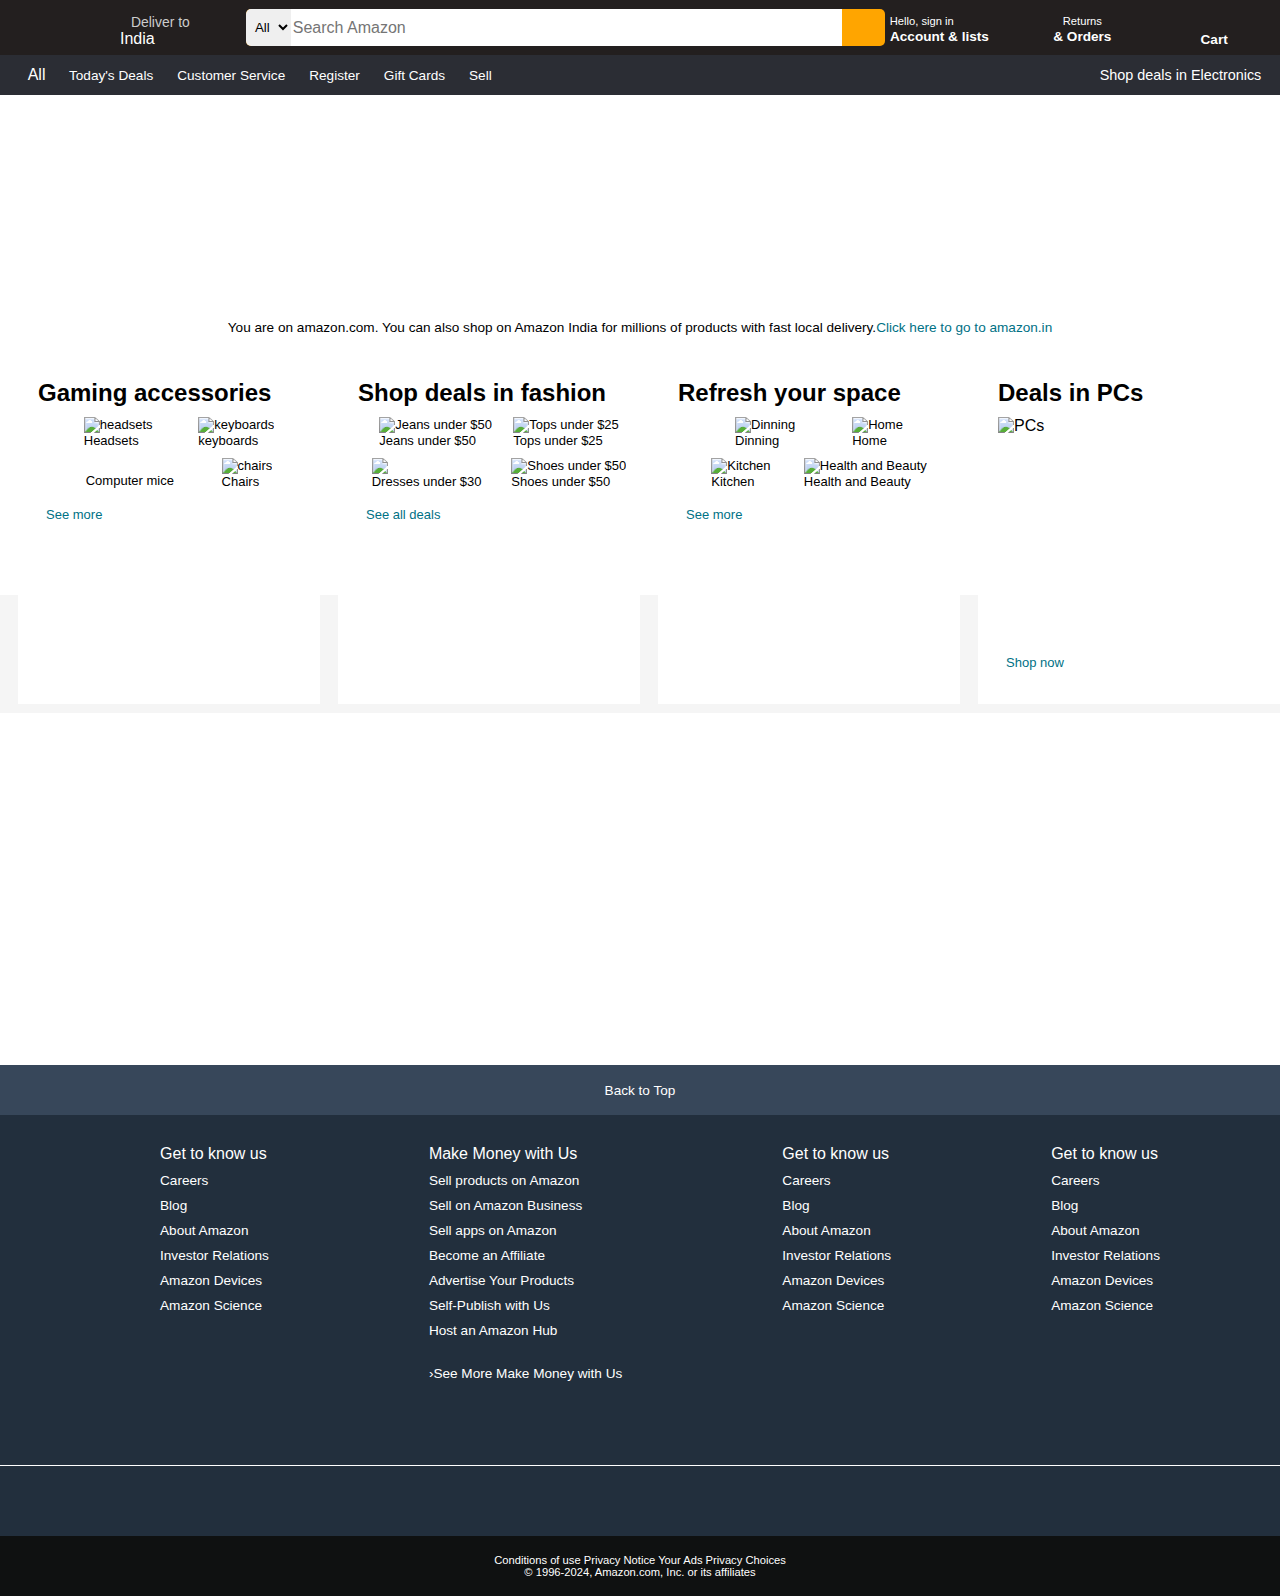
==== AmazonClone/index.html @ ff11e713 "Add files via upload" ====
<!DOCTYPE html>
<html lang="en">
<head>
    <meta charset="UTF-8">
    <meta name="viewport" content="width=device-width, initial-scale=1.0">
    <title>Amazon.com. Spend less. Smile more</title>
    <link rel="stylesheet" href="https://cdnjs.cloudflare.com/ajax/libs/font-awesome/6.5.2/css/all.min.css" integrity="sha512-SnH5WK+bZxgPHs44uWIX+LLJAJ9/2PkPKZ5QiAj6Ta86w+fsb2TkcmfRyVX3pBnMFcV7oQPJkl9QevSCWr3W6A==" crossorigin="anonymous" referrerpolicy="no-referrer" />
    <link rel="stylesheet" href="style.css">
    <link rel="icon" href="Amazon-Logo.png">
</head>
<body>
    <header>
    <div class="navbar">
        <div class="nav-logo border">
            <div class="logo">
            </div>
        </div>
        <div class="nav-add border">
            <p id="d">Deliver to</p>
        <div class="add-icon">
            <i class="fa-solid fa-location-dot"></i>
            <p id="ad">India</p>
        </div>
        </div>
        <div class="nav-search">
            <select>
                <option>All</option>
                <option>Arts & Crafts</option>
            </select>
            <input placeholder="Search Amazon">
            <div class="search-icon">
                <i class="fa-solid fa-magnifying-glass"></i> 
            </div>
        </div>
        <div class="nav-signin border">
            <pre><p><span> Hello, sign in</span></p><p class="nav-second"> Account & lists</p></pre>
        </div>
        <div class="nav-return border">
            <p><span>Returns</span></p>
            <p class="nav-second">& Orders</p>  
        </div>
<div class="nav-cart border">
    <i style="font-size:xx-large;" class="fa-solid fa-cart-shopping"></i><p> Cart</p>
</div>    
</div>
<div class="panel">
    <div class="panel-all border1">
<i class="fa-solid fa-bars"></i> All
    </div>
    <div class="panel-classes">
        <a href="#" class="border1">Today's Deals</a>
        <a href="h1.html"class="border1">Customer Service</a>
        <a href="#"class="border1">Register</a>
        <a href="#" class="border1">Gift Cards</a>
        <a href="#" class="border1">Sell</a> 
    </div>
    <div class="panel-deals border1">
        Shop deals in Electronics
    </div>
</div>
    </header>
    <div class="hero-section">
        <div class="hero-message">
            <p>You are on amazon.com. You can also shop on Amazon India for millions of products with fast local delivery. <a>Click here to go to amazon.in</a></p>
        </div>
        <div class="shop-section">
            <div class="box1 box">
                <h2>Gaming accessories</h2>
                <div class="Gaming">
                    <div>
                    <img src="headsets.jpg" alt="headsets"><br>
                Headsets</div>
                <div class="Key">
                    <img src="keyboards.jpg" alt="keyboards"><br>
                    keyboards
                </div>
                </div>
                <div class="Gaming">
                <div class="Mouse">
                    <img src="Computer mice.jpg" alt=""><br>
                    Computer mice
                </div>
                <div class="chairs">
                    <img src="chairs.jpg" alt="chairs">
                    <br>Chairs
                </div>
            </div>
            <br>
            <p>See more</p>
            </div>
            <div class="box2 box">
                <h2>Shop deals in fashion</h2>
                <div class="Gaming">
                    <div>
                    <img src="jeans under$50.jpg" alt="Jeans under $50"><br>
                Jeans under $50</div>
                <div>
                    <img src="Tops under $25.jpg" alt="Tops under $25"><br>
                    Tops under $25
                </div>
                </div>
                <div class="Gaming">
                <div>
                    <a href="dresses.html"><img src="dresses under $30.jpg" alt="Dresses under $30"></a><br>
                    Dresses under $30
                </div>
                <div>
                    <img src="Shoes under $50.jpg" alt="Shoes under $50">
                    <br>Shoes under $50
                </div>
            </div>
            <br>
            <p>See all deals</p>
            </div>
            <div class="box3 box">
                <h2>Refresh your space</h2>
                <div class="Gaming">
                    <div>
                    <img src="Dinning.jpg" alt="Dinning"><br>
                    Dinning</div>
                <div>
                    <img src="Home.jpg" alt="Home"><br>
                    Home
                </div>
                </div>
                <div class="Gaming">
                <div>
                    <img src="Kitchen.jpg" alt="Kitchen"></a><br>
                    Kitchen
                </div>
                <div>
                    <img src="Health and Beauty.jpg" alt="Health and Beauty">
                    <br>Health and Beauty
                </div>
            </div>
            <br>
            <p>See more</p>
            </div>
            <div class="box4 box">
                <h2>Deals in PCs</h2>
                <img src="pcs.jpg" alt="PCs">
                <br>
                <p>Shop now</p>
            </div>  
        </div>
    </div>
    <div class="shopSection">
        <br>
        <br>
        <br><br><br><br>
        <div class="scroll">
            <div><img src="shoes.jpg" alt=""></div>
            <div><img src="shirts.jpg" alt=""></div>
            <div><img src="t.jpg" alt=""></div>
            <div><img src="tops.jpg" alt=""></div>
            <div><img src="inner.jpg" alt=""></div>
            <div><img src="inner2.jpg" alt=""></div>
            <div><img src="slippers.jpg" alt=""></div>
            <div><img src="shorts.jpg" alt=""></div>
            <div><img src="dresses.jpg" alt=""></div>
        </div>
    </div>
    <footer>
        <div class="foot-panel">
            Back to Top
        </div>
        <div class="foot-panel1">
            <ul>
                <p>Get to know us</p>
                <a href="">Careers</a>
                <a href="">Blog</a>
                <a href="">About Amazon</a>
                <a href="">Investor Relations
                </a>
                <a href="">Amazon Devices
                </a>
                <a href="">Amazon Science
                </a>
            </ul>
            <ul>
                <p>Make Money with Us</p>
                <a href="">Sell products on Amazon
                </a>
                <a href="">Sell on Amazon Business
                </a>
                <a href="">Sell apps on Amazon
                </a>
                <a href="">Become an Affiliate
                </a>
                <a href="">Advertise Your Products
                </a>
                <a href="">Self-Publish with Us
                </a>
                <a href="">Host an Amazon Hub</a>
                <br>
                <a href="">›See More Make Money with Us</a>
            </ul>
            <ul>
                <p>Get to know us</p>
                <a href="">Careers</a>
                <a href="">Blog</a>
                <a href="">About Amazon</a>
                <a href="">Investor Relations
                </a>
                <a href="">Amazon Devices
                </a>
                <a href="">Amazon Science
                </a>
            </ul>
            <ul>
                <p>Get to know us</p>
                <a href="">Careers</a>
                <a href="">Blog</a>
                <a href="">About Amazon</a>
                <a href="">Investor Relations
                </a>
                <a href="">Amazon Devices
                </a>
                <a href="">Amazon Science
                </a>
            </ul>
        </div>
        <div class="foot-panel3">
            <div class="logo"></div>
        </div>
        <div class="foot">
            <div class="pages">
                <a href="">Conditions of use</a>
                <a href="">Privacy Notice</a>
                <a href="">Your Ads Privacy Choices</a>
                <br>
                © 1996-2024, Amazon.com, Inc. or its affiliates
            </div>
        </div>
    </footer>
</body>
</html>
---- AmazonClone/style.css ----
*{
    margin: 0;
    font-family: Arial;
    border: border-box;
}

a{
    text-decoration: none;
    color: white;
}
.navbar{
    height: 55px;
    background-color: #231f1f;
    color: white;
    display: flex;
    align-items: center;
    justify-content: space-evenly;
}

.border{
    height: 45px;
    width: 110px;
    border: 2px solid transparent;
}

.border:hover{
    border: 1.5px solid white;
}

.logo{
    background-image: url("amazon-dark-logo-png-transparent.png");
    height: 45px;
    width: 110px;
    background-size: 130%;
    background-position: center;
    background-repeat: no-repeat;
}

.nav-add{
    width: 10%;
}
#d{
    color: #cccccc;
    font-size: 0.87rem;
    margin-top: 9px;
    margin-left: 15px;
}

#ad{
    font-size: 1rem;
    margin-left: 4px;
}

.add-icon{
    display: flex;
}

.nav-search{
    display: flex;
    background-color: orange;
    border-radius: 5px;
    width: 50%;
    outline: none;
    transition: border-color 0.3s;
}

.nav-search:focus-within{
border: 2.25px solid orange;
}

select{
    width: 45px;
    border-top-left-radius: 5px;
    border-bottom-left-radius:5px;
   border: none;
   text-align: center;
}

input{
    width:90%;
    height: 35px;
    font-size: 1rem;
    border: none;
    outline: none;
}

.search-icon{
display:flex;
align-items: center;
justify-content: center;
width: 45px;
border-top-right-radius: 5px;
border-bottom-right-radius:5px;
border: none;
color: #231f1f;
}

span{
    font-size: 0.7rem;
}

.nav-second{
    font-size: 0.85rem;
    font-weight: 700;
}

.nav-return{
    display: flex;
    justify-content: center;
    align-items: center;
    flex-direction: column;
    width: 10%;
}

.nav-signin{
    display: flex;
    justify-content: center;
    flex-direction: column;
    width: 10%;
}

.nav-cart{
    display: flex;
    align-items: center;
    justify-content: center;
    font-weight: 700;
    font-size: 0.85rem;
    width: 10%;
}
.nav-cart p{
     margin-bottom: 3px;
     align-self: self-end;
}

.panel{
    height:40px;
    background-color: rgb(43, 45, 52);
    display: flex;
    color: white;
    align-items: center;
    justify-content: space-evenly;
}

.panel-all{
    display: flex;
    align-items: center;
    justify-content: space-around;
    height: 36px;
    width: 50px;
}

.panel-classes a{
    display: inline;
    align-items: center;
    display: flex;
    justify-content: center;
    padding-left: 10px;
    padding-right: 10px;
}

.panel-classes{
    align-items: center;
    width: 80%;
    height: 36px;
    display: flex;
    font-size: 0.85rem;
}
.panel-deals{
  width: 15%;
  font-size: 0.9rem;
  display: flex;
  align-items: center;
  justify-content:center;
}

.border1{
    height: 36px;
    border: 2px solid transparent;
}

.border1:hover{
    border: 1.5px solid white;
}

.hero-section{
    background-image: url("main.jpg");
    height: 500px;
}

.hero-message {
    height: 52%;
    align-content: flex-end;
}
.hero-message p{
    background-color: white;
    height: 35px;
    display: flex;
    align-items: center;
    justify-content: center;
    font-size: 0.85rem;
    margin-bottom: 10px;
}

.hero-message a {
    color: #007185;
}

.shop-section {
    margin-top: 12px;
    display: flex;
}
.shop-section p{
    font-size: small;
    font-family: Arial, Helvetica, sans-serif;
    font-weight: normal;
    color: #007185;
    padding-left: 8px;
}
.box{
    display: flex;
    height: 325px;
    background-color: white;
    margin-left: 18px;
    padding-top: 12px;
    padding-left: 20px;
    flex-direction: column;
}
.box1{
    width: 25%;
}
.Gaming {
    padding-top: 10px;
    font-size: small;
    font-family: Arial, Helvetica, sans-serif;
    font-weight: normal;
    display: flex;
    justify-content: space-evenly;
}

img {
    width: 150px
}

.box2{
    width: 25%;
}

.box3{
    width: 25%;
}

.box4{
    width: 25%;
}
.box4 img{
    padding-top: 10px;
    width: 95%;
    height: 220px;
}

.shopSection{
    height: 470PX;
    background-color: whitesmoke;
}

.scroll {
    display: flex;
    justify-content: center;
    align-items: center;
}

.foot-panel {
    background-color: #37475a;
    text-align: center;
    color: white;
    height: 50px;
    display: flex;
    align-items: center;
    justify-content: center;
    font-size: 0.85rem;
}

.foot-panel1 {
    background-color: #222f3d;
    height: 350px;
    display: flex;
    justify-content: space-evenly;
}

.foot-panel1 p{
    margin-top: 30px;
    color: white;
}
ul a{
    display: block;
    font-size: 0.85rem;
    margin-top: 10px;
}

.scroll {
    margin-top: 10px;
    height: 400px;
    background-color: white;
}

.foot-panel3 {
    height: 70px;
    background-color: #222f3d;
    color: white;
    display: flex;
    justify-content: center;
    align-items: center;
    border-top: 0.1px solid white;
}

.foot {
    background-color: #0f1111;
    color: white;
    height: 60px;
    text-align: center;
    display: flex;
    justify-content: center;
    align-items: center;
}

.pages {
    font-size: 0.7rem;
}
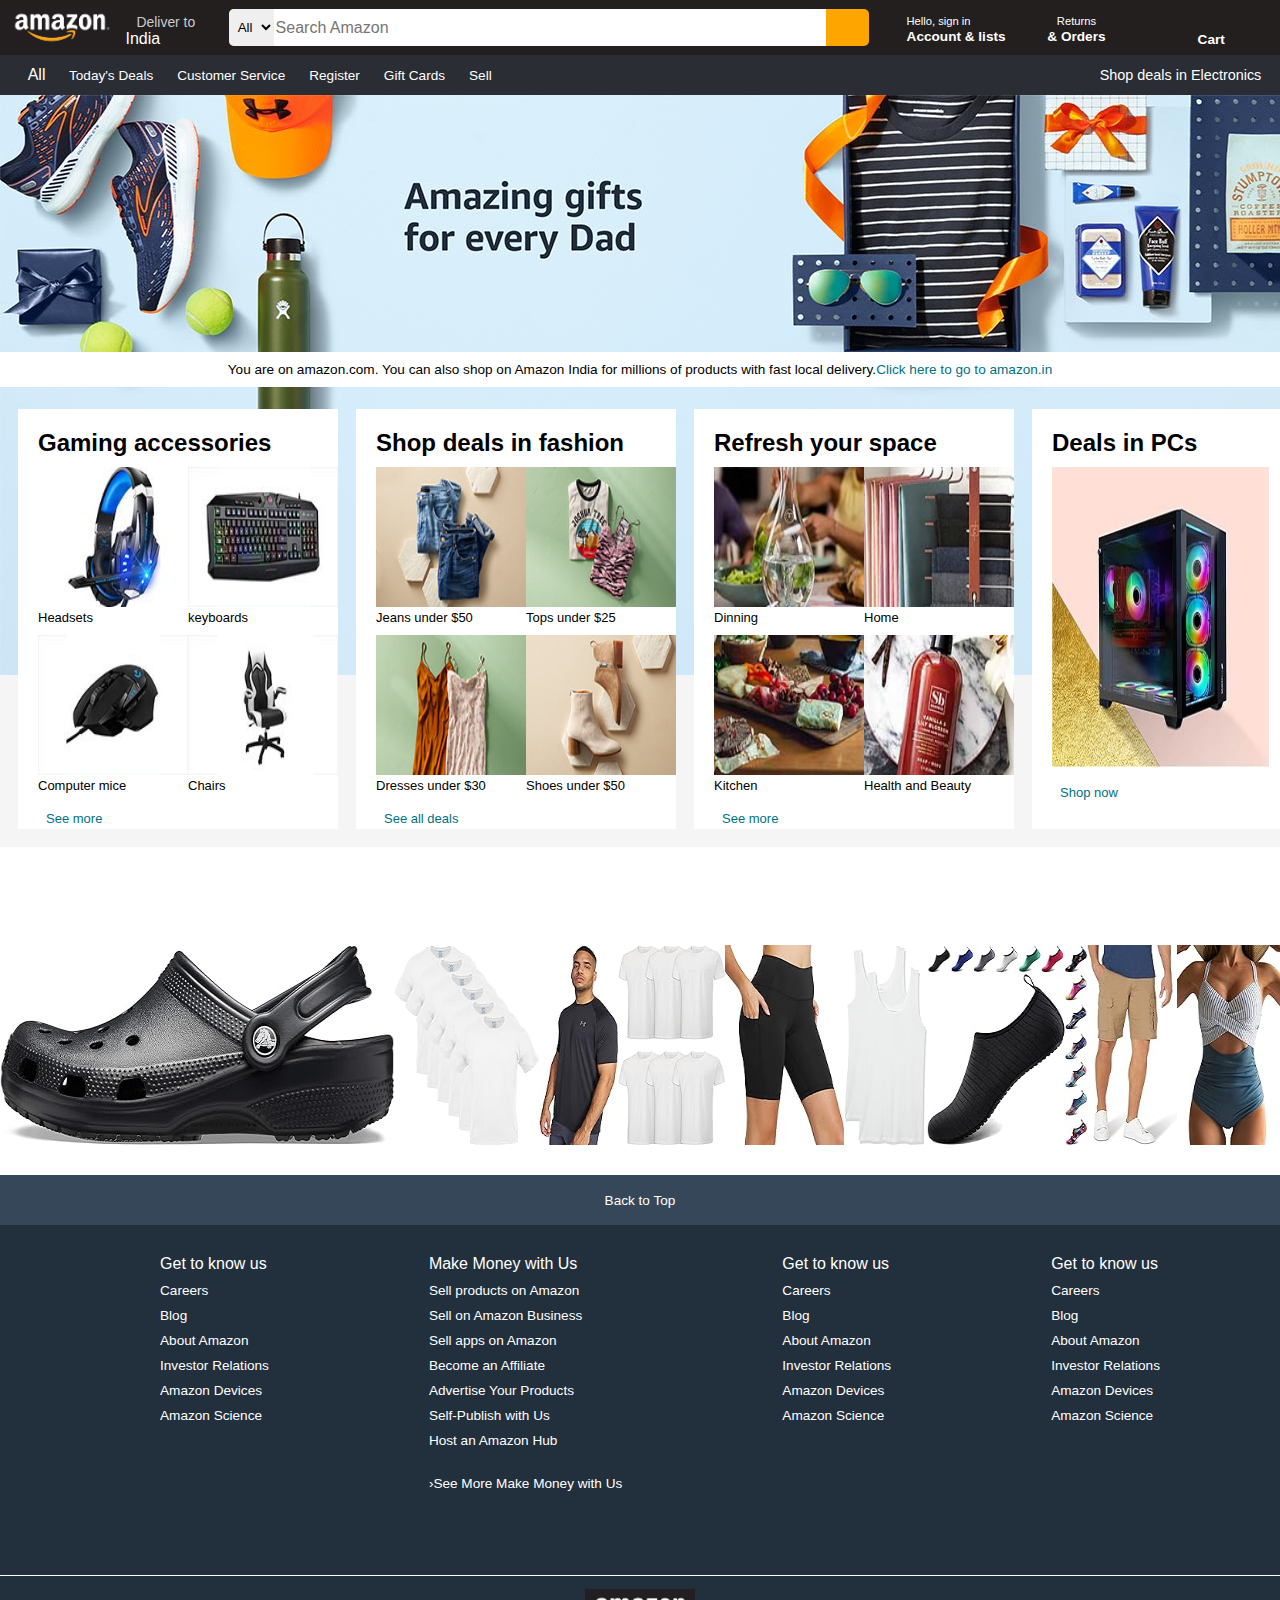
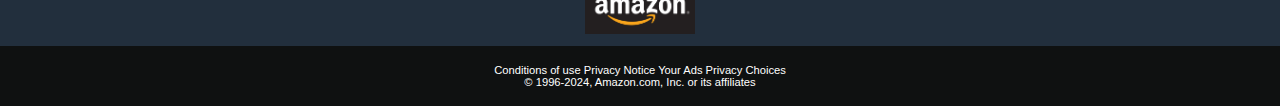
==== commit 50a3e839: "Update index.html" ====
--- a/AmazonClone/index.html
+++ b/AmazonClone/index.html
@@ -145,9 +145,7 @@
         </div>
     </div>
     <div class="shopSection">
-        <br>
-        <br>
-        <br><br><br><br>
+        <br><br><br><br><br><br><br><br><br>
         <div class="scroll">
             <div><img src="shoes.jpg" alt=""></div>
             <div><img src="shirts.jpg" alt=""></div>
@@ -234,4 +232,4 @@
         </div>
     </footer>
 </body>
-</html>+</html>
--- a/AmazonClone/style.css
+++ b/AmazonClone/style.css
@@ -37,7 +37,7 @@
 }
 
 .nav-add{
-    width: 10%;
+    width: 8%;
 }
 #d{
     color: #cccccc;
@@ -113,10 +113,11 @@
 }
 
 .nav-signin{
+    margin-left: 30px;
     display: flex;
     justify-content: center;
     flex-direction: column;
-    width: 10%;
+    width: 8%;
 }
 
 .nav-cart{
@@ -184,7 +185,7 @@
 
 .hero-section{
     background-image: url("main.jpg");
-    height: 500px;
+    height: 580px;
 }
 
 .hero-message {
@@ -218,10 +219,10 @@
 }
 .box{
     display: flex;
-    height: 325px;
+    height: 400px;
     background-color: white;
     margin-left: 18px;
-    padding-top: 12px;
+    padding-top: 20px;
     padding-left: 20px;
     flex-direction: column;
 }
@@ -238,7 +239,8 @@
 }
 
 img {
-    width: 150px
+    width: 150px;
+    height: 140px;
 }
 
 .box2{
@@ -255,19 +257,24 @@
 .box4 img{
     padding-top: 10px;
     width: 95%;
-    height: 220px;
+    height: 300px;
 }
 
 .shopSection{
-    height: 470PX;
+    height: 500PX;
     background-color: whitesmoke;
 }
 
 .scroll {
     display: flex;
-    justify-content: center;
-    align-items: center;
-}
+    align-items: center;
+}
+
+.scroll img{
+    height: 200px;
+    width: 100%;
+}
+
 
 .foot-panel {
     background-color: #37475a;
@@ -325,4 +332,4 @@
 
 .pages {
     font-size: 0.7rem;
-}+}
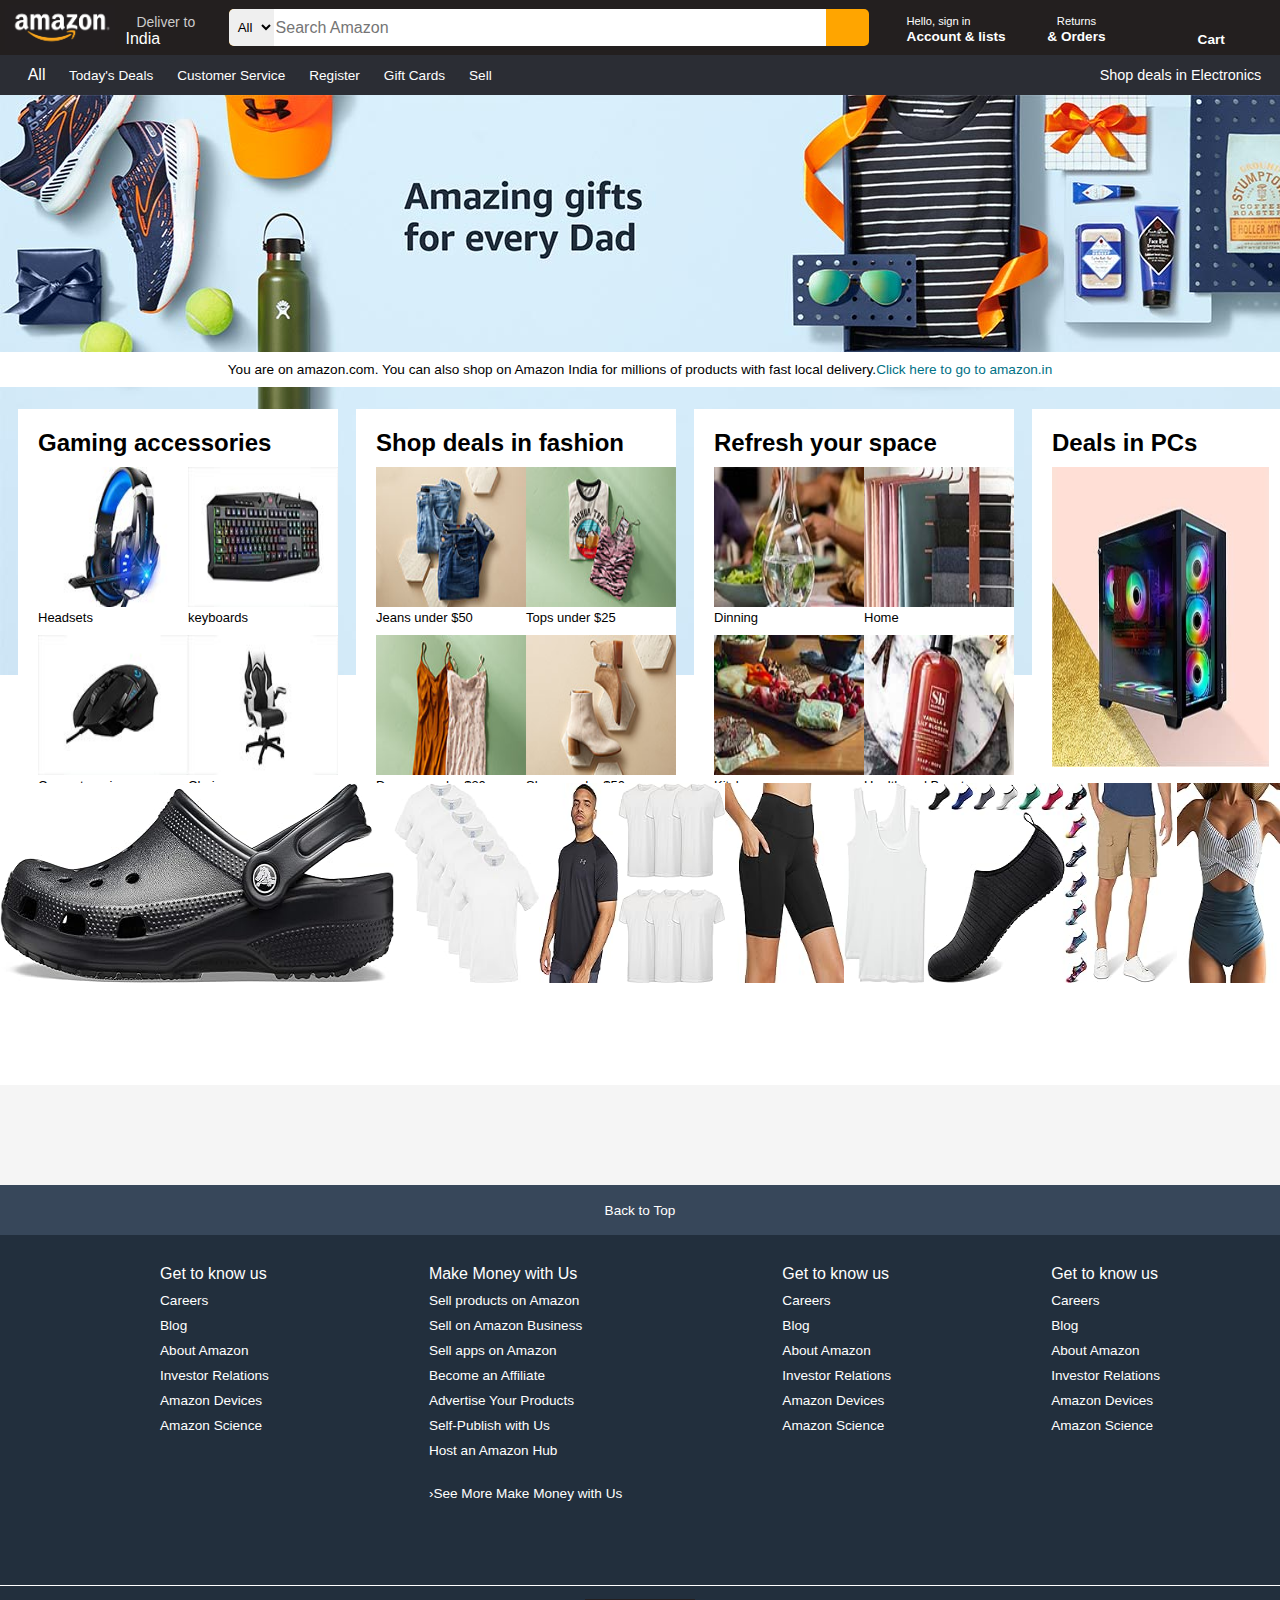
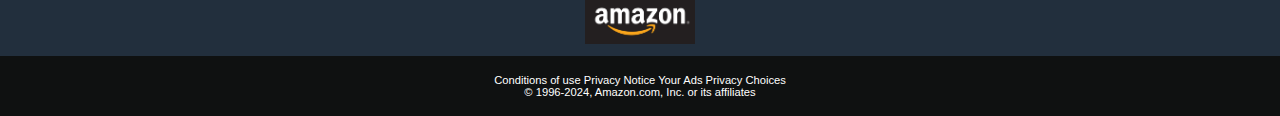
==== commit 32dee28e: "Update index.html" ====
--- a/AmazonClone/index.html
+++ b/AmazonClone/index.html
@@ -145,7 +145,6 @@
         </div>
     </div>
     <div class="shopSection">
-        <br><br><br><br><br><br><br><br><br>
         <div class="scroll">
             <div><img src="shoes.jpg" alt=""></div>
             <div><img src="shirts.jpg" alt=""></div>
